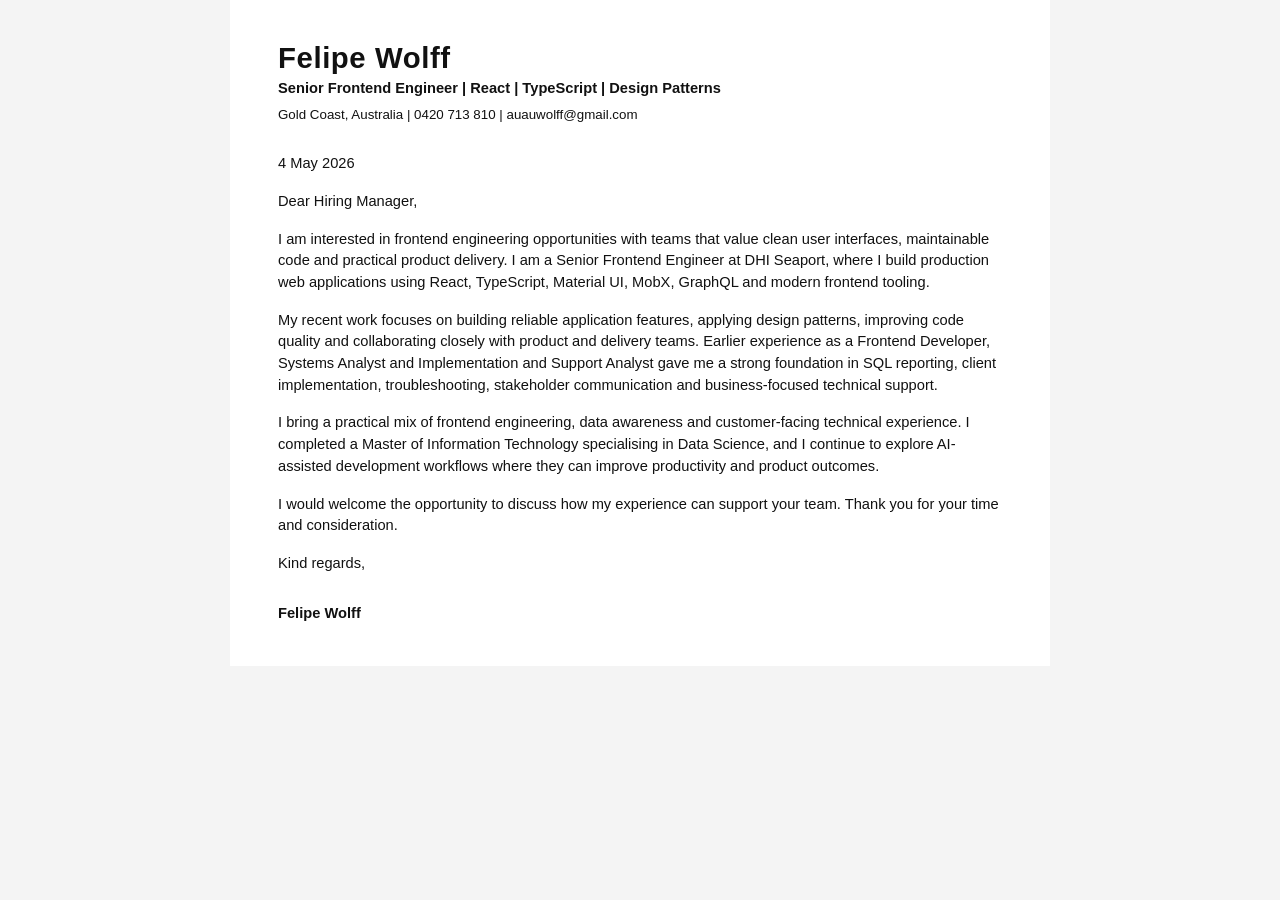
==== cover-letter.html @ 3edbc280 "Add cover letter PDF and remove DOCX download" ====
<!DOCTYPE html>
<html lang="en">
  <head>
    <meta charset="UTF-8" />
    <meta name="viewport" content="width=device-width, initial-scale=1.0" />
    <meta
      name="description"
      content="Cover letter for Felipe Wolff, Senior Frontend Engineer specialising in React, TypeScript and design patterns."
    />
    <title>Felipe Wolff - Cover Letter</title>
    <style>
      @page {
        size: A4;
        margin: 16mm;
      }

      * {
        box-sizing: border-box;
      }

      body {
        margin: 0;
        background: #f4f4f4;
        color: #111;
        font-family: Arial, Helvetica, sans-serif;
        font-size: 11pt;
        line-height: 1.48;
      }

      main {
        width: min(100%, 820px);
        margin: 0 auto;
        padding: 42px 48px;
        background: #fff;
      }

      h1,
      p {
        margin: 0;
      }

      h1 {
        font-size: 22pt;
        line-height: 1.08;
        letter-spacing: 0.02em;
      }

      .headline {
        margin-top: 4px;
        font-size: 11pt;
        font-weight: 700;
      }

      .contact {
        margin-top: 6px;
        font-size: 10pt;
      }

      .date {
        margin-top: 28px;
      }

      .greeting,
      .paragraph,
      .closing {
        margin-top: 16px;
      }

      .signature {
        margin-top: 28px;
        font-weight: 700;
      }

      @media print {
        body {
          background: #fff;
        }

        main {
          width: auto;
          margin: 0;
          padding: 0;
        }
      }
    </style>
  </head>
  <body>
    <main>
      <header>
        <h1>Felipe Wolff</h1>
        <p class="headline">Senior Frontend Engineer | React | TypeScript | Design Patterns</p>
        <p class="contact">Gold Coast, Australia | 0420 713 810 | auauwolff@gmail.com</p>
      </header>

      <p class="date">4 May 2026</p>

      <p class="greeting">Dear Hiring Manager,</p>

      <p class="paragraph">
        I am interested in frontend engineering opportunities with teams that value clean user interfaces,
        maintainable code and practical product delivery. I am a Senior Frontend Engineer at DHI Seaport, where I
        build production web applications using React, TypeScript, Material UI, MobX, GraphQL and modern frontend
        tooling.
      </p>

      <p class="paragraph">
        My recent work focuses on building reliable application features, applying design patterns, improving code
        quality and collaborating closely with product and delivery teams. Earlier experience as a Frontend Developer,
        Systems Analyst and Implementation and Support Analyst gave me a strong foundation in SQL reporting, client
        implementation, troubleshooting, stakeholder communication and business-focused technical support.
      </p>

      <p class="paragraph">
        I bring a practical mix of frontend engineering, data awareness and customer-facing technical experience. I
        completed a Master of Information Technology specialising in Data Science, and I continue to explore
        AI-assisted development workflows where they can improve productivity and product outcomes.
      </p>

      <p class="paragraph">
        I would welcome the opportunity to discuss how my experience can support your team. Thank you for your time
        and consideration.
      </p>

      <p class="closing">Kind regards,</p>
      <p class="signature">Felipe Wolff</p>
    </main>
  </body>
</html>
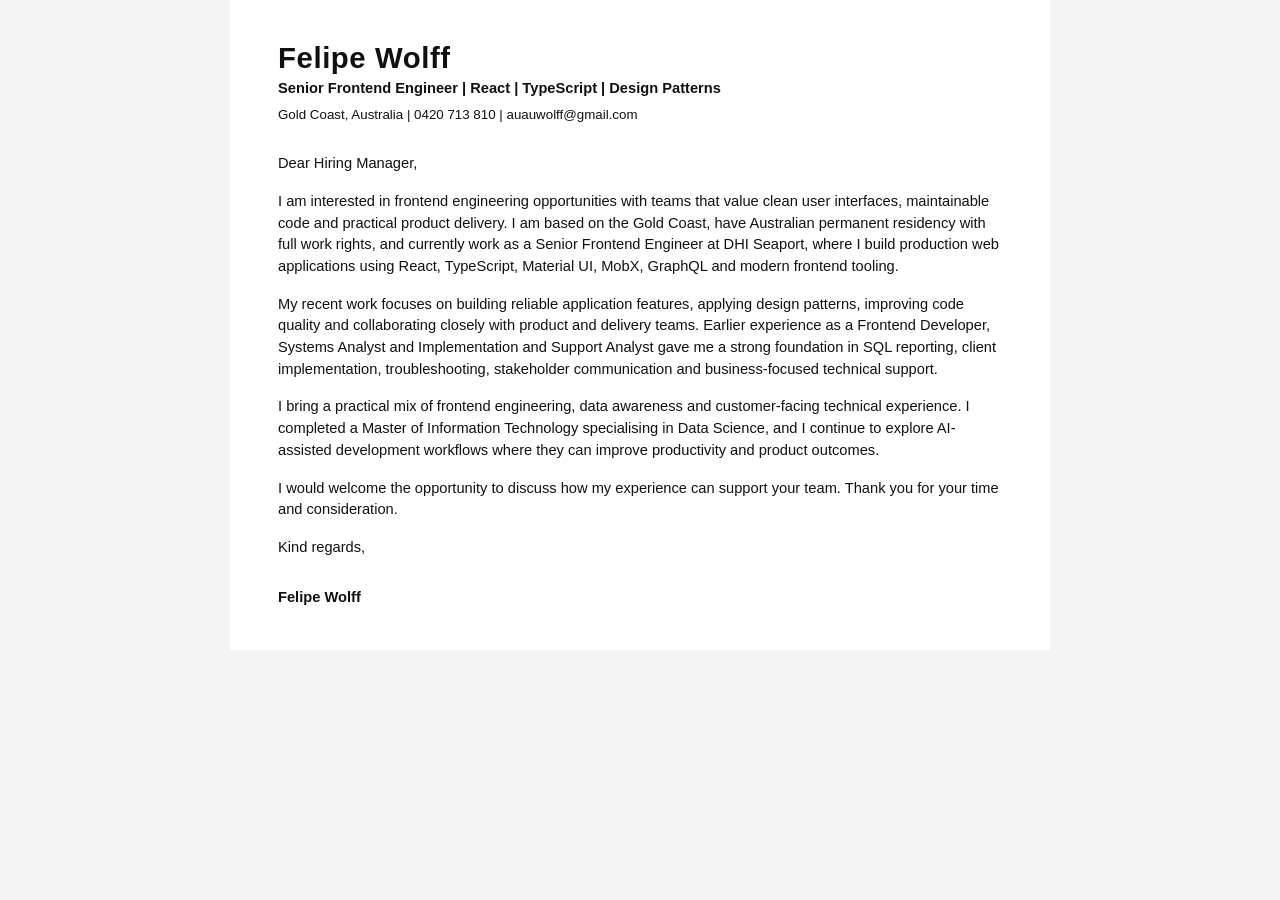
==== commit 327a4c44: "Remove cover letter date and add work rights" ====
--- a/cover-letter.html
+++ b/cover-letter.html
@@ -56,11 +56,10 @@
         font-size: 10pt;
       }
 
-      .date {
+      .greeting {
         margin-top: 28px;
       }
 
-      .greeting,
       .paragraph,
       .closing {
         margin-top: 16px;
@@ -92,15 +91,13 @@
         <p class="contact">Gold Coast, Australia | 0420 713 810 | auauwolff@gmail.com</p>
       </header>
 
-      <p class="date">4 May 2026</p>
-
       <p class="greeting">Dear Hiring Manager,</p>
 
       <p class="paragraph">
         I am interested in frontend engineering opportunities with teams that value clean user interfaces,
-        maintainable code and practical product delivery. I am a Senior Frontend Engineer at DHI Seaport, where I
-        build production web applications using React, TypeScript, Material UI, MobX, GraphQL and modern frontend
-        tooling.
+        maintainable code and practical product delivery. I am based on the Gold Coast, have Australian permanent
+        residency with full work rights, and currently work as a Senior Frontend Engineer at DHI Seaport, where I build
+        production web applications using React, TypeScript, Material UI, MobX, GraphQL and modern frontend tooling.
       </p>
 
       <p class="paragraph">
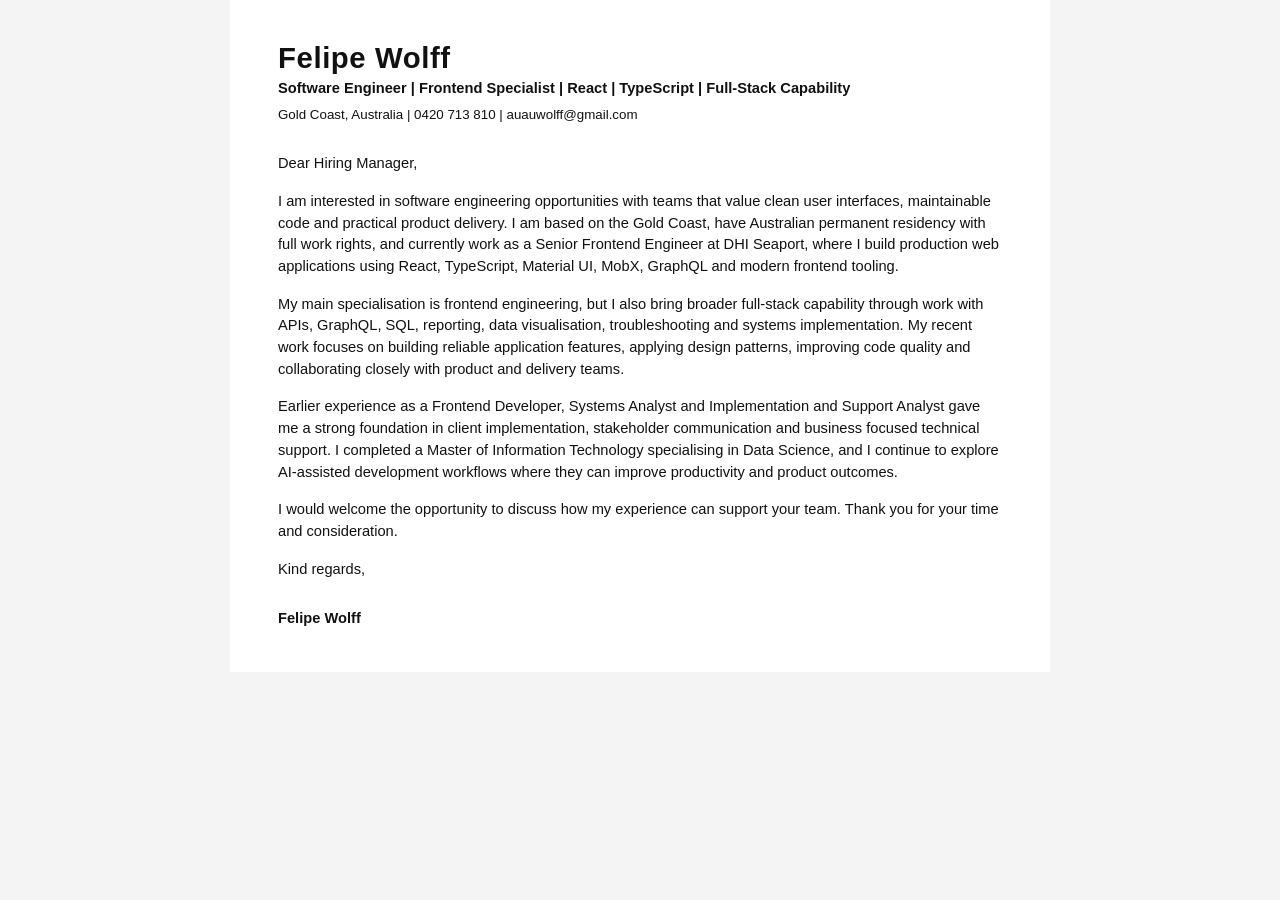
==== commit 09f87e90: "Broaden CV and cover letter positioning" ====
--- a/cover-letter.html
+++ b/cover-letter.html
@@ -5,7 +5,7 @@
     <meta name="viewport" content="width=device-width, initial-scale=1.0" />
     <meta
       name="description"
-      content="Cover letter for Felipe Wolff, Senior Frontend Engineer specialising in React, TypeScript and design patterns."
+      content="Cover letter for Felipe Wolff, Software Engineer and frontend specialist with React, TypeScript and broader full-stack capability."
     />
     <title>Felipe Wolff - Cover Letter</title>
     <style>
@@ -87,29 +87,30 @@
     <main>
       <header>
         <h1>Felipe Wolff</h1>
-        <p class="headline">Senior Frontend Engineer | React | TypeScript | Design Patterns</p>
+        <p class="headline">Software Engineer | Frontend Specialist | React | TypeScript | Full-Stack Capability</p>
         <p class="contact">Gold Coast, Australia | 0420 713 810 | auauwolff@gmail.com</p>
       </header>
 
       <p class="greeting">Dear Hiring Manager,</p>
 
       <p class="paragraph">
-        I am interested in frontend engineering opportunities with teams that value clean user interfaces,
+        I am interested in software engineering opportunities with teams that value clean user interfaces,
         maintainable code and practical product delivery. I am based on the Gold Coast, have Australian permanent
         residency with full work rights, and currently work as a Senior Frontend Engineer at DHI Seaport, where I build
         production web applications using React, TypeScript, Material UI, MobX, GraphQL and modern frontend tooling.
       </p>
 
       <p class="paragraph">
-        My recent work focuses on building reliable application features, applying design patterns, improving code
-        quality and collaborating closely with product and delivery teams. Earlier experience as a Frontend Developer,
-        Systems Analyst and Implementation and Support Analyst gave me a strong foundation in SQL reporting, client
-        implementation, troubleshooting, stakeholder communication and business-focused technical support.
+        My main specialisation is frontend engineering, but I also bring broader full-stack capability through work with
+        APIs, GraphQL, SQL, reporting, data visualisation, troubleshooting and systems implementation. My recent work
+        focuses on building reliable application features, applying design patterns, improving code quality and
+        collaborating closely with product and delivery teams.
       </p>
 
       <p class="paragraph">
-        I bring a practical mix of frontend engineering, data awareness and customer-facing technical experience. I
-        completed a Master of Information Technology specialising in Data Science, and I continue to explore
+        Earlier experience as a Frontend Developer, Systems Analyst and Implementation and Support Analyst gave me a
+        strong foundation in client implementation, stakeholder communication and business focused technical support.
+        I completed a Master of Information Technology specialising in Data Science, and I continue to explore
         AI-assisted development workflows where they can improve productivity and product outcomes.
       </p>
 
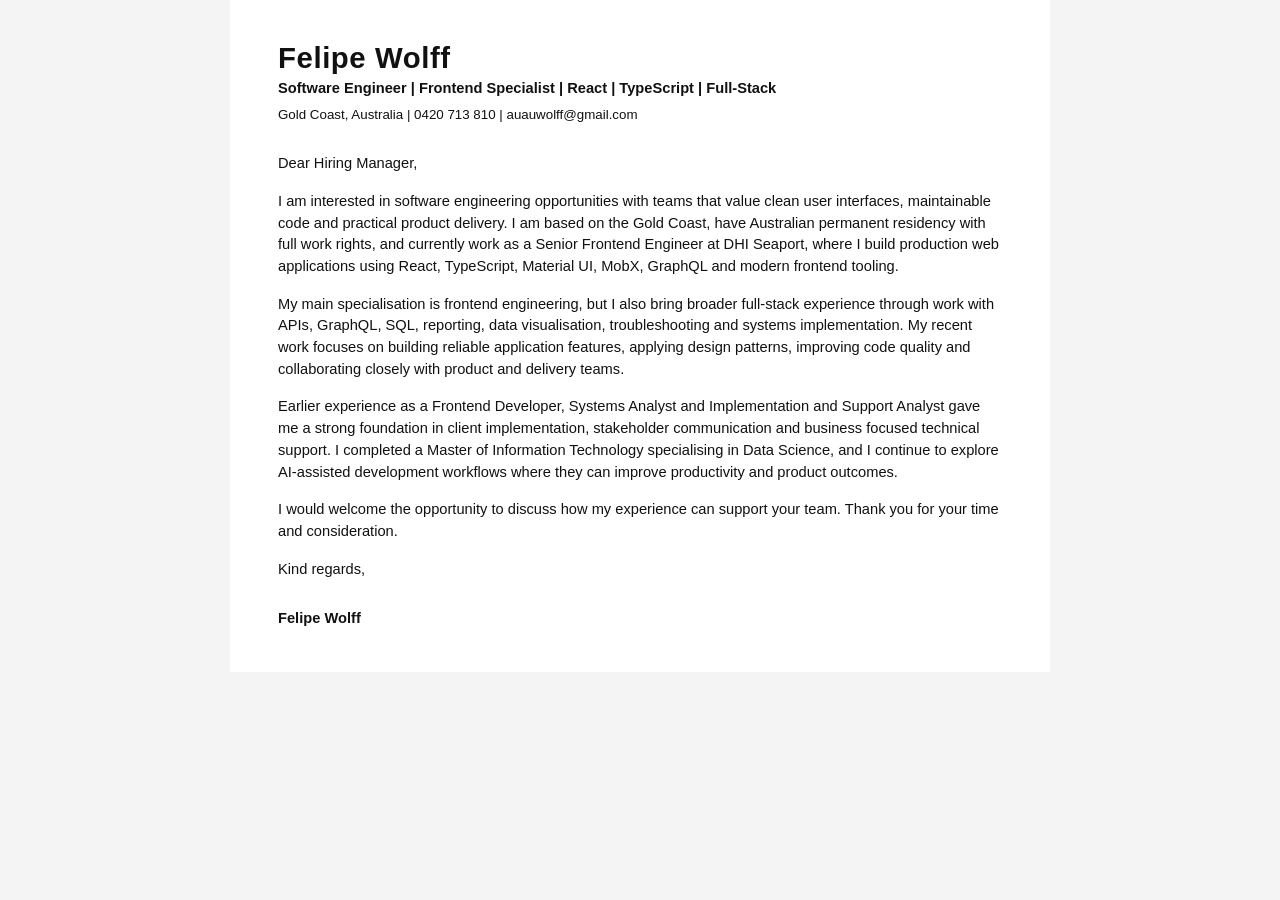
==== commit 71dcacb0: "Simplify full-stack wording" ====
--- a/cover-letter.html
+++ b/cover-letter.html
@@ -5,7 +5,7 @@
     <meta name="viewport" content="width=device-width, initial-scale=1.0" />
     <meta
       name="description"
-      content="Cover letter for Felipe Wolff, Software Engineer and frontend specialist with React, TypeScript and broader full-stack capability."
+      content="Cover letter for Felipe Wolff, Software Engineer and frontend specialist with React, TypeScript and broader full-stack experience."
     />
     <title>Felipe Wolff - Cover Letter</title>
     <style>
@@ -87,7 +87,7 @@
     <main>
       <header>
         <h1>Felipe Wolff</h1>
-        <p class="headline">Software Engineer | Frontend Specialist | React | TypeScript | Full-Stack Capability</p>
+        <p class="headline">Software Engineer | Frontend Specialist | React | TypeScript | Full-Stack</p>
         <p class="contact">Gold Coast, Australia | 0420 713 810 | auauwolff@gmail.com</p>
       </header>
 
@@ -101,7 +101,7 @@
       </p>
 
       <p class="paragraph">
-        My main specialisation is frontend engineering, but I also bring broader full-stack capability through work with
+        My main specialisation is frontend engineering, but I also bring broader full-stack experience through work with
         APIs, GraphQL, SQL, reporting, data visualisation, troubleshooting and systems implementation. My recent work
         focuses on building reliable application features, applying design patterns, improving code quality and
         collaborating closely with product and delivery teams.
